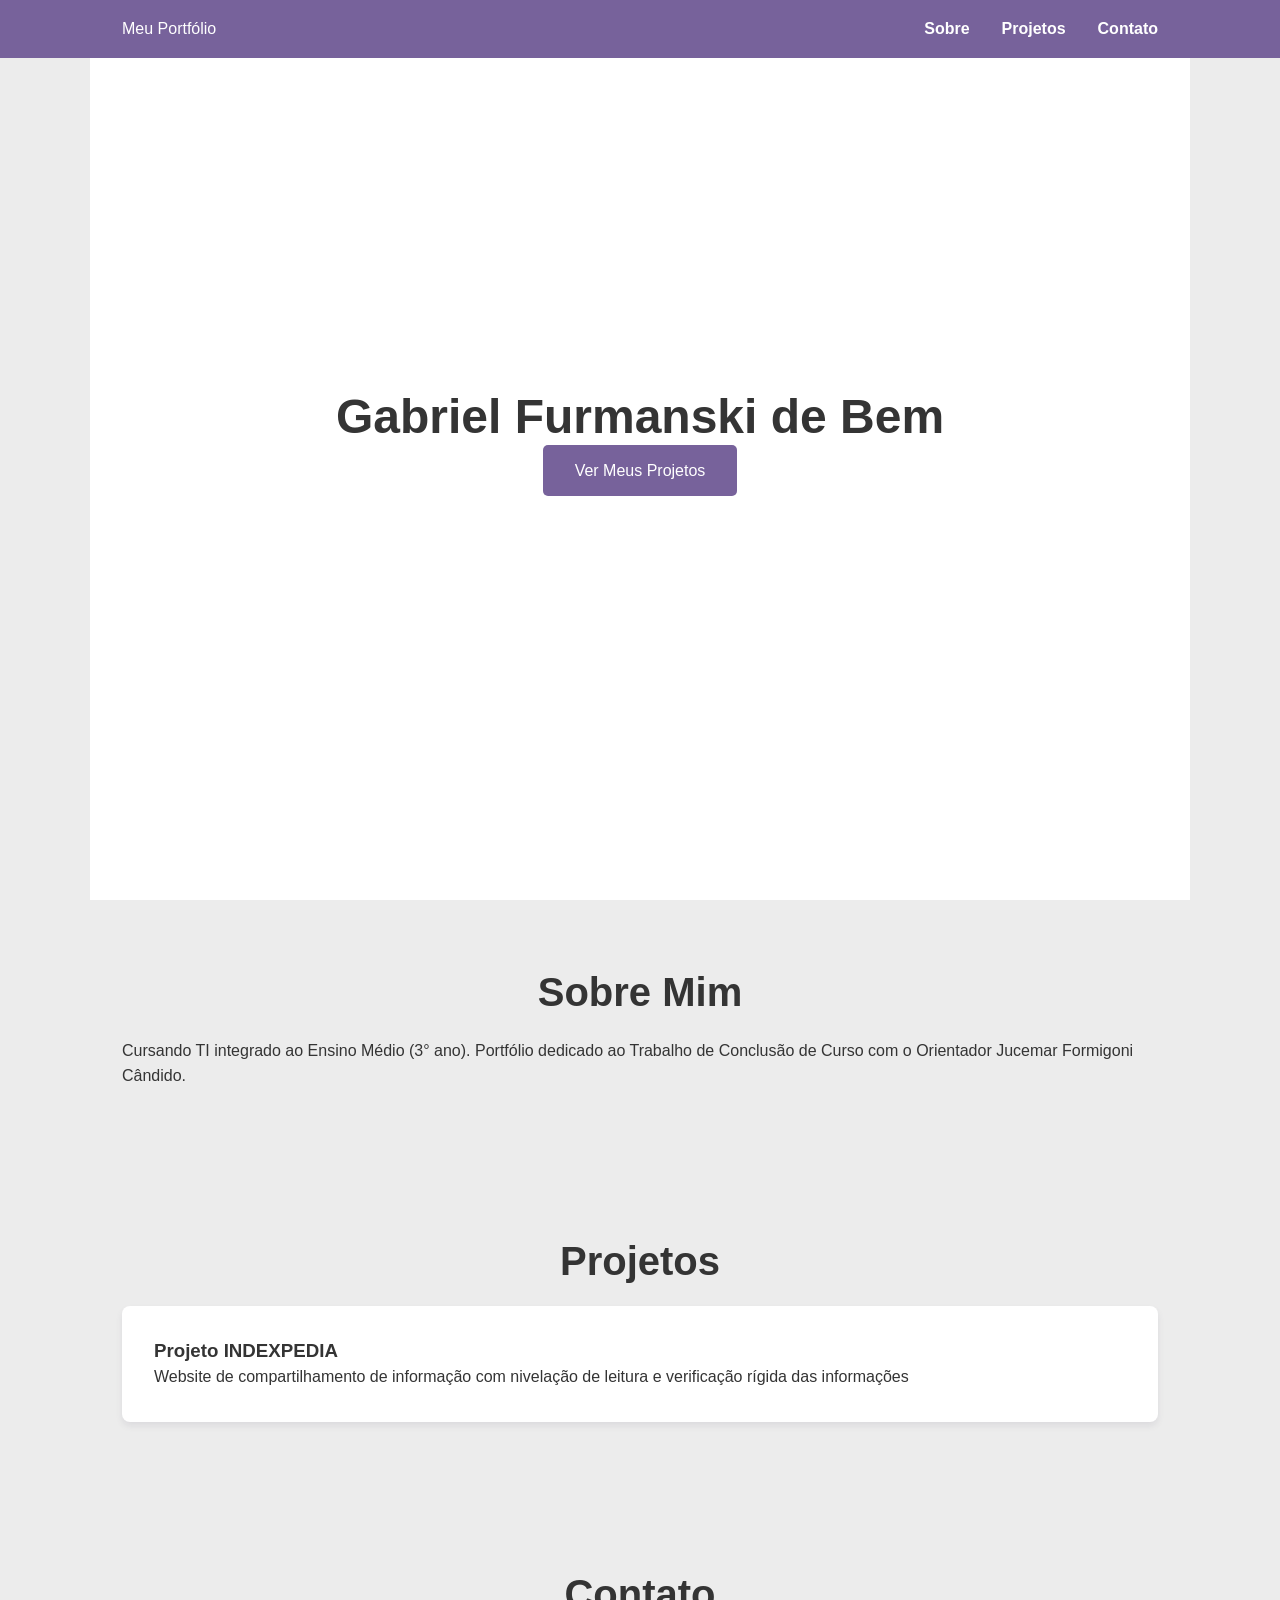
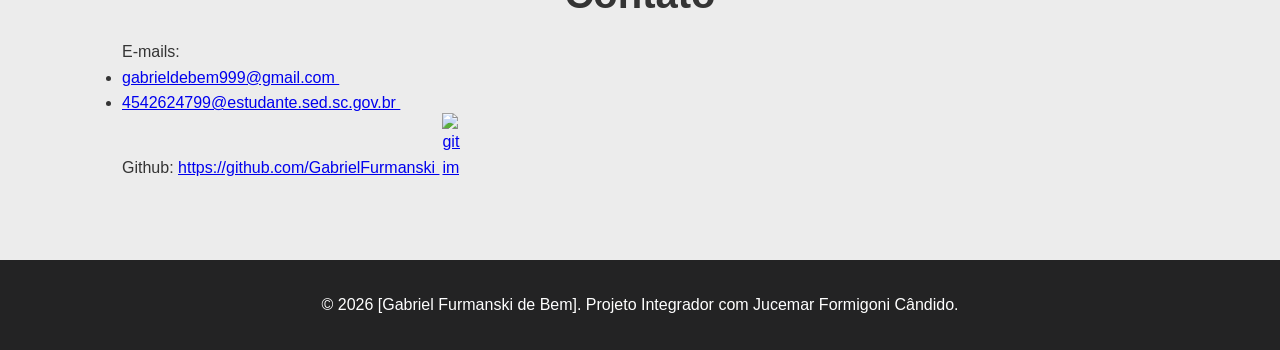
==== arquivos-script/index.html @ 84a60073 "Criação dos principais arquivos script do portfólio Dentro da pasta "arquivos-script", foi criado o " ====
<!DOCTYPE html>
<html lang="pt-BR">
       <head>
       <meta charset="UTF-8">
       <meta name="viewport" content="width=device-width, initial-scale=1.0">
       <title>Meu Portfólio</title>
       <link rel="stylesheet" href="style.css">
       </head>
       <body>
       <header>
              <nav>
              <div class="logo">Meu Portfólio</div>
              <ul>
                     <li><a href="#sobre">Sobre</a></li>
                     <li><a href="#projetos">Projetos</a></li>
                     <li><a href="#contato">Contato</a></li>
              </ul>
              </nav>
       </header>

       <section class="hero">
              <h1>Gabriel Furmanski de Bem</h1>
              <a href="#projetos" class="btn">Ver Meus Projetos</a>
       </section>

       <section id="sobre">
              <h2>Sobre Mim</h2>
              <p>Cursando TI integrado ao Ensino Médio (3° ano). Portfólio dedicado ao Trabalho de Conclusão de Curso com o Orientador Jucemar Formigoni Cândido.</p>
       </section>

       <section id="projetos">
              <h2>Projetos</h2>
              <div class="project-grid">
              <a href="#" style="color: #343434; text-decoration: none;"> <!-- será inserido futuramente ao criar o repositório -->
              <div class="project-card">
                     <h3>Projeto INDEXPEDIA</h3>
                     <p>Website de compartilhamento de informação com nivelação de leitura e verificação rígida das informações</p>
              </div>
              </a>
              </div>
       </section>

       <section id="contato">
              <h2>Contato</h2>
              <p>E-mails:</p>
              <p><ul>
                     <li><a href="mailto:gabrieldebem999@gmail.com">gabrieldebem999@gmail.com <img src="img/email.png" alt="" style="max-width: 18px; margin: -3px 0px 0px 3px;"></a></li>
                     <li><a href="mailto:4542624799@estudante.sed.sc.gov.br">4542624799@estudante.sed.sc.gov.br <img src="img/email.png" alt="" style="max-width: 18px; margin: -3px 0px 0px 3px;"></a></li>
              </ul></p>
              <p>Github: <a href="https://github.com/GabrielFurmanski">https://github.com/GabrielFurmanski <img src="img/github.png" alt="github img" style="max-width: 18px; margin: -3px 0px 0px 3px;"></a></p>
       </section>

       <footer>
              <p>&copy; 2026 [Gabriel Furmanski de Bem]. Projeto Integrador com Jucemar Formigoni Cândido.</p>
       </footer>

       <script src="script.js"></script>
       </body>
</html>
---- arquivos-script/style.css ----
* {
    margin: 0;
    padding: 0;
    box-sizing: border-box;
}

body {
    font-family: 'Segoe UI', Tahoma, Geneva, Verdana, sans-serif;
    line-height: 1.6em;
    color: #343434;
    background-color: rgb(236, 236, 236);
}

header {
    background: #77629b;
    color: #fff;
    padding: 1rem 0;
    position: fixed;
    width: 100%;
    top: 0;
    z-index: 1000;
}

nav {
    display: flex;
    justify-content: space-between;
    align-items: center;
    max-width: 1100px;
    margin: 0 auto;
    padding: 0 2rem;
}

nav ul {
    display: flex;
    list-style: none;
}

nav ul li {
    margin-left: 2rem;
}

nav ul li a {
    color: #fff;
    text-decoration: none;
    font-weight: bold;
}

section {
    padding: 5rem 2rem;
    max-width: 1100px;
    margin: 0 auto;
}

.hero {
    height: 100vh;
    display: flex;
    flex-direction: column;
    justify-content: center;
    align-items: center;
    text-align: center;
    background: #fff;
}

.hero h1 {
    font-size: 3rem;
    margin-bottom: 1rem;
}

.hero p {
    font-size: 1.5rem;
    color: #666;
    margin-bottom: 2rem;
}

.btn {
    display: inline-block;
    background: #77629b;
    color: #fff;
    padding: 0.8rem 2rem;
    text-decoration: none;
    border-radius: 5px;
    transition: background 0.3s ease;
}

.btn:hover {
    background: #555;
}

h2 {
    font-size: 2.5rem;
    margin-bottom: 2rem;
    text-align: center;
}

.project-grid {
    display: grid;
    grid-template-columns: repeat(auto-fit, minmax(300px, 1fr));
    gap: 2rem;
    
}

.project-card {
    background: #fff;
    padding: 2rem;
    border-radius: 8px;
    box-shadow: 0 4px 6px rgba(93, 75, 109, 0.1);
    transition: transform 0.3s ease;
}

.project-card:hover {
    transform: translateY(-5px);
}

footer {
    text-align: center;
    padding: 2rem 0;
    background: #232324;
    color: #fff;
}
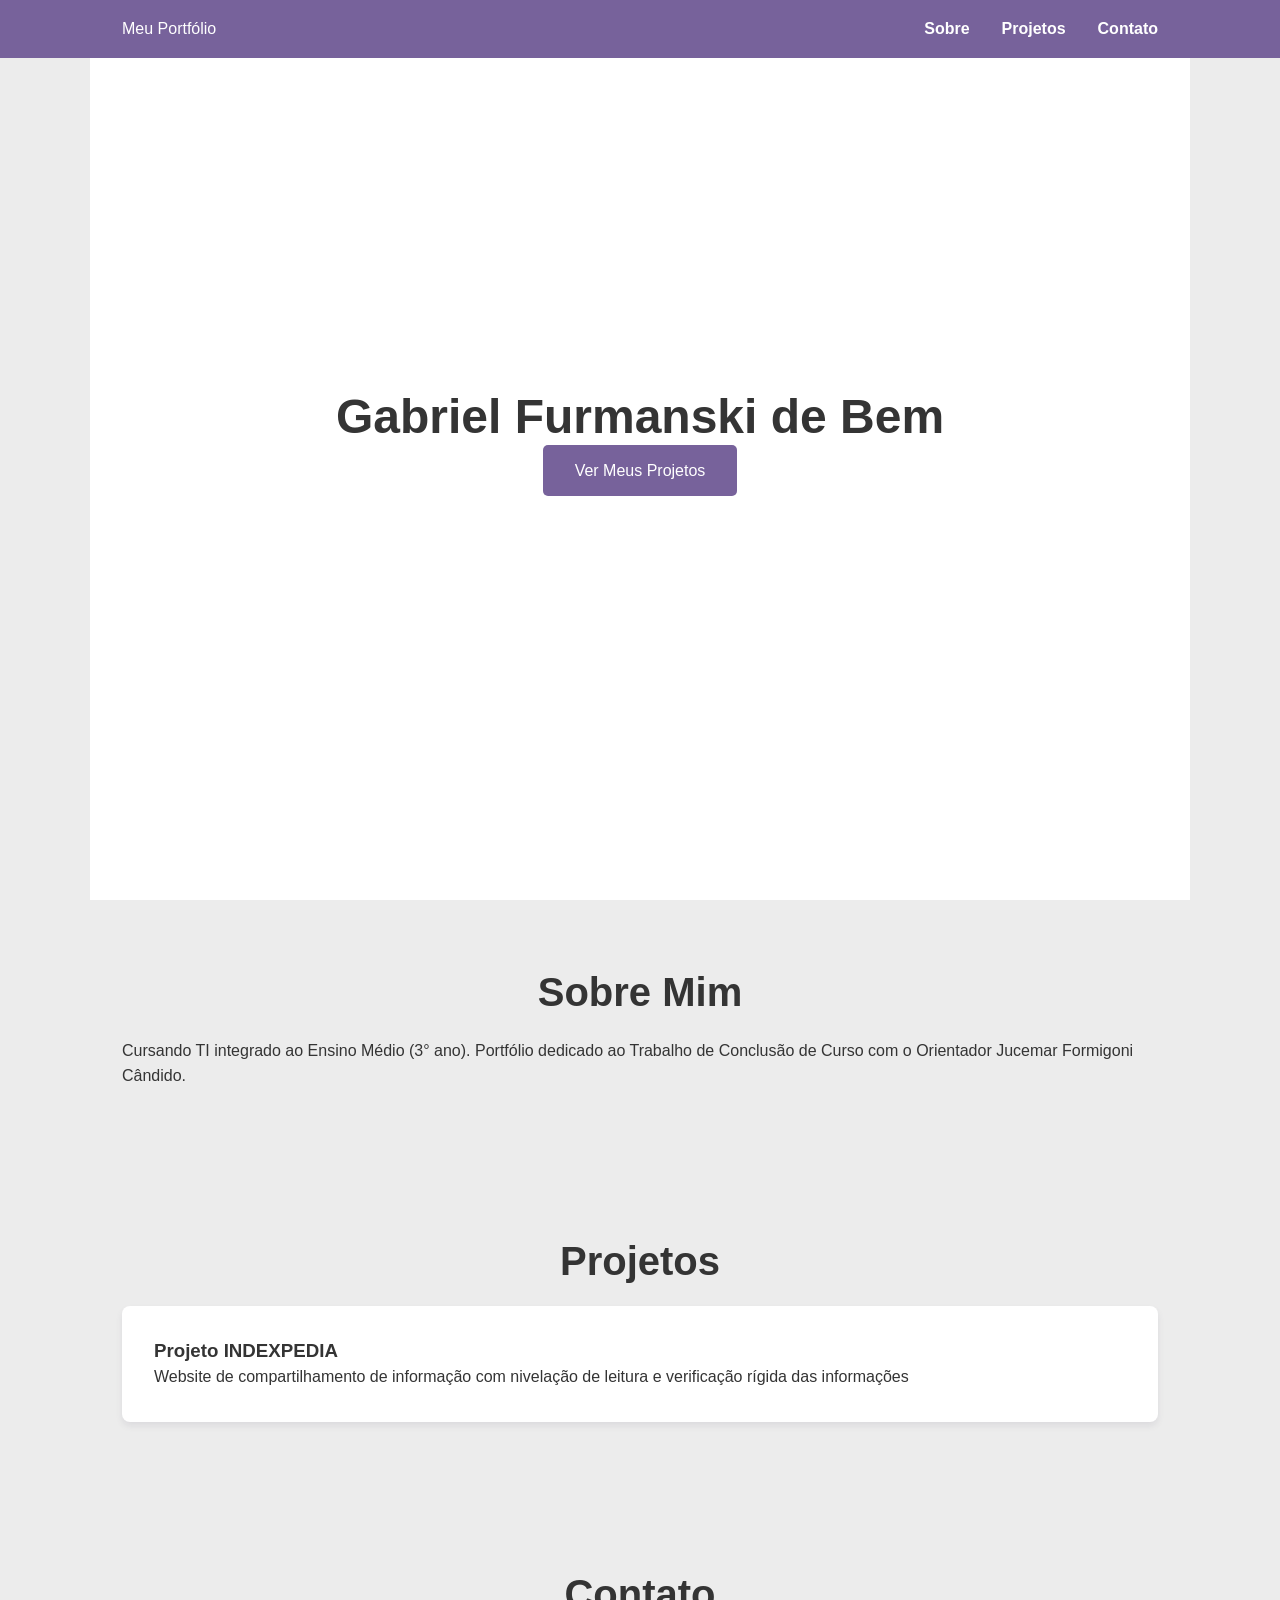
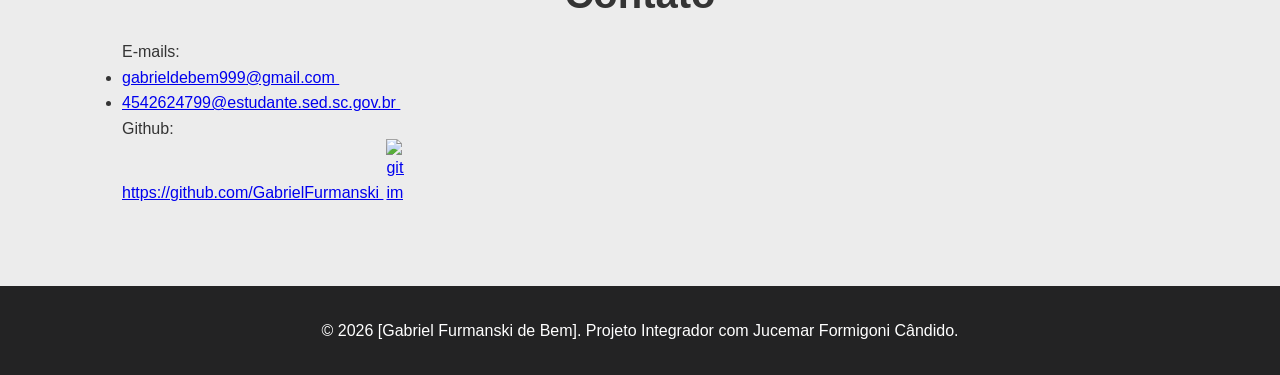
==== commit 732f9724: "alteração sutil nos código scripts" ====
--- a/arquivos-script/index.html
+++ b/arquivos-script/index.html
@@ -1,59 +1,62 @@
 <!DOCTYPE html>
 <html lang="pt-BR">
-       <head>
-       <meta charset="UTF-8">
-       <meta name="viewport" content="width=device-width, initial-scale=1.0">
-       <title>Meu Portfólio</title>
-       <link rel="stylesheet" href="style.css">
-       </head>
-       <body>
-       <header>
-              <nav>
-              <div class="logo">Meu Portfólio</div>
-              <ul>
-                     <li><a href="#sobre">Sobre</a></li>
-                     <li><a href="#projetos">Projetos</a></li>
-                     <li><a href="#contato">Contato</a></li>
-              </ul>
-              </nav>
-       </header>
+        <head>
+        <meta charset="UTF-8">
+        <meta name="viewport" content="width=device-width, initial-scale=1.0">
+        <title>Meu Portfólio</title>
+        <link rel="stylesheet" href="style.css">
+        </head>
+        <body>
+        <header>
+            <nav>
+            <div class="logo">Meu Portfólio</div>
+            <ul>
+                <li><a href="#sobre">Sobre</a></li>
+                <li><a href="#projetos">Projetos</a></li>
+                <li><a href="#contato">Contato</a></li>
+            </ul>
+            </nav>
+        </header>
 
-       <section class="hero">
-              <h1>Gabriel Furmanski de Bem</h1>
-              <a href="#projetos" class="btn">Ver Meus Projetos</a>
-       </section>
+        <section class="hero">
+            <h1>Gabriel Furmanski de Bem</h1>
+            <a href="#projetos" class="btn">Ver Meus Projetos</a>
+        </section>
 
-       <section id="sobre">
-              <h2>Sobre Mim</h2>
-              <p>Cursando TI integrado ao Ensino Médio (3° ano). Portfólio dedicado ao Trabalho de Conclusão de Curso com o Orientador Jucemar Formigoni Cândido.</p>
-       </section>
+        <section id="sobre">
+            <h2>Sobre Mim</h2>
+            <p>Cursando TI integrado ao Ensino Médio (3° ano). Portfólio dedicado ao Trabalho de Conclusão de Curso com o Orientador Jucemar Formigoni Cândido.</p>
+        </section>
 
-       <section id="projetos">
-              <h2>Projetos</h2>
-              <div class="project-grid">
-              <a href="#" style="color: #343434; text-decoration: none;"> <!-- será inserido futuramente ao criar o repositório -->
-              <div class="project-card">
-                     <h3>Projeto INDEXPEDIA</h3>
-                     <p>Website de compartilhamento de informação com nivelação de leitura e verificação rígida das informações</p>
-              </div>
-              </a>
-              </div>
-       </section>
+        <section id="projetos">
+            <h2>Projetos</h2>
+            <div class="project-grid">
+            <a href="#" style="color: #343434; text-decoration: none;"> <!-- será inserido futuramente ao criar o repositório -->
+            <div class="project-card">
+                <h3>Projeto INDEXPEDIA</h3>
+                <p>Website de compartilhamento de informação com nivelação de leitura e verificação rígida das informações</p>
+            </div>
+            </a>
+            </div>
+        </section>
 
-       <section id="contato">
-              <h2>Contato</h2>
-              <p>E-mails:</p>
-              <p><ul>
-                     <li><a href="mailto:gabrieldebem999@gmail.com">gabrieldebem999@gmail.com <img src="img/email.png" alt="" style="max-width: 18px; margin: -3px 0px 0px 3px;"></a></li>
-                     <li><a href="mailto:4542624799@estudante.sed.sc.gov.br">4542624799@estudante.sed.sc.gov.br <img src="img/email.png" alt="" style="max-width: 18px; margin: -3px 0px 0px 3px;"></a></li>
-              </ul></p>
-              <p>Github: <a href="https://github.com/GabrielFurmanski">https://github.com/GabrielFurmanski <img src="img/github.png" alt="github img" style="max-width: 18px; margin: -3px 0px 0px 3px;"></a></p>
-       </section>
+        <section id="contato">
+            <h2>Contato</h2>
+            <p>E-mails:</p>
+            <p><ul>
+                <li><a href="mailto:gabrieldebem999@gmail.com">gabrieldebem999@gmail.com <img src="img/email.png" alt="" style="max-width: 18px; margin: -3px 0px 0px 3px;"></a></li>
+                <li><a href="mailto:4542624799@estudante.sed.sc.gov.br">4542624799@estudante.sed.sc.gov.br <img src="img/email.png" alt="" style="max-width: 18px; margin: -3px 0px 0px 3px;"></a></li>
+            </ul></p>
+            <p>Github:</p> 
+            <p>
+                <a href="https://github.com/GabrielFurmanski">https://github.com/GabrielFurmanski <img src="img/github.png" alt="github img" style="max-width: 18px; margin: -3px 0px 0px 3px;"></a>
+            </p>
+        </section>
 
-       <footer>
-              <p>&copy; 2026 [Gabriel Furmanski de Bem]. Projeto Integrador com Jucemar Formigoni Cândido.</p>
-       </footer>
+        <footer>
+            <p>&copy; 2026 [Gabriel Furmanski de Bem]. Projeto Integrador com Jucemar Formigoni Cândido.</p>
+        </footer>
 
        <script src="script.js"></script>
-       </body>
+    </body>
 </html>
